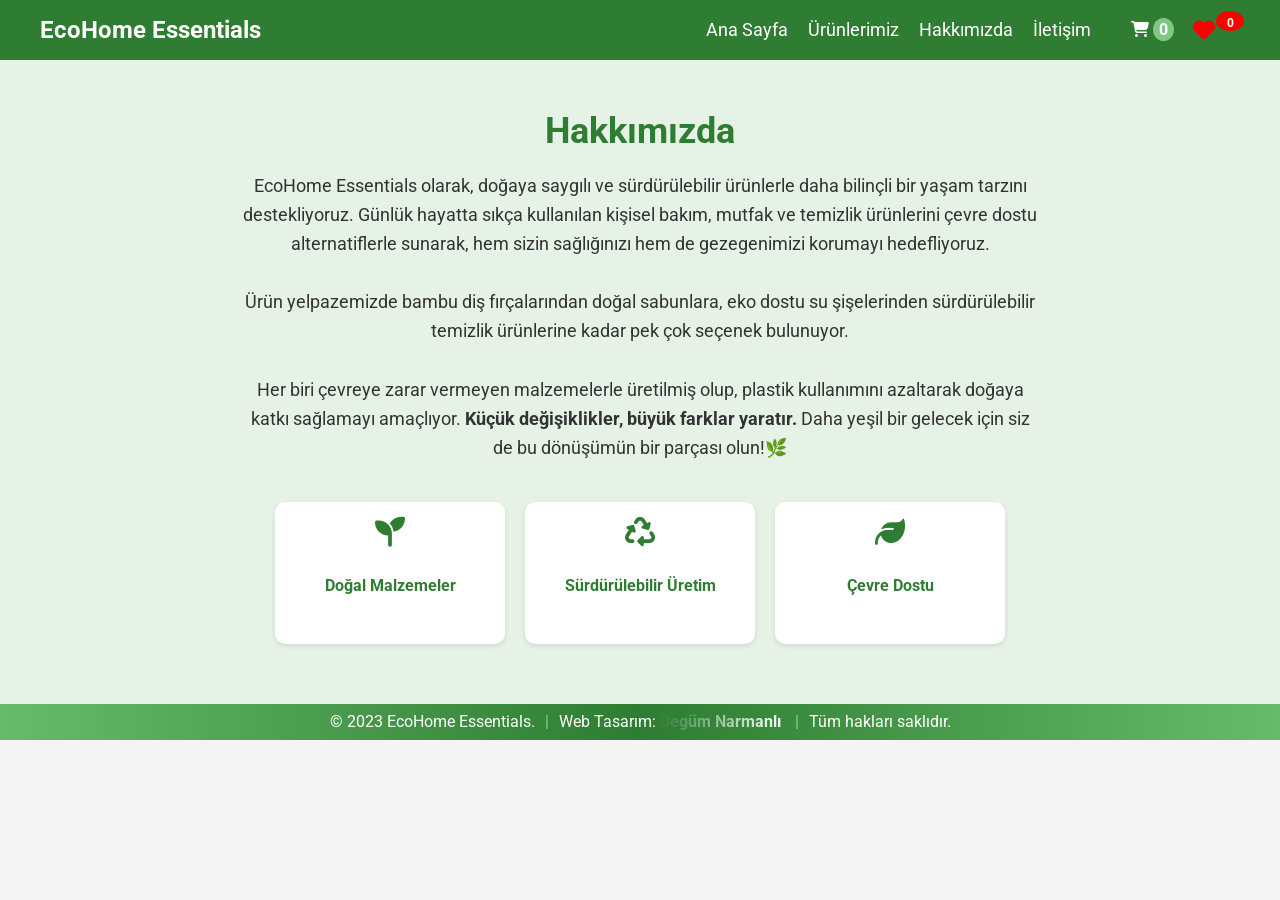
==== hakkimizda.html @ a45e3c7e "initial commit: Eco Home Essentials project launch" ====
<!doctype html>
<html lang="en">
  <head>
    <meta charset="UTF-8" />
    <meta name="viewport" content="width=device-width, initial-scale=1.0" />
    <title>Hakkımızda</title>
    <link rel="stylesheet" href="styles.css" />
    <link
      href="https://fonts.googleapis.com/css2?family=Roboto:wght@400;700&display=swap"
      rel="stylesheet"
    />
    <link
      rel="stylesheet"
      href="https://cdnjs.cloudflare.com/ajax/libs/font-awesome/6.5.1/css/all.min.css"
    />
  </head>
  <body>
    <header class="header">
      <div class="container">
        <h1 class="logo">EcoHome Essentials</h1>
        <nav class="nav">
          <ul>
            <li><a href="index.html">Ana Sayfa</a></li>
            <li><a href="urunler.html">Ürünlerimiz</a></li>
            <li><a href="hakkimizda.html">Hakkımızda</a></li>
            <li><a href="iletisim.html">İletişim</a></li>
            <li class="cart-container">
              <a href="#cart" id="cart-btn" class="cart-btn">
                <i class="fas fa-shopping-cart"></i>
                <span id="cart-count">0</span>
              </a>

              <div class="menu-favorite-btn" id="favorite-btn">
                <i class="fas fa-heart" id="heart-icon"></i>
                <span id="favorite-count">0</span>
              </div>
              <div id="favorite-container" class="favorite-container">
                <h2>Favori Ürünler</h2>
                <p>Henüz favori ürün yok.</p>
              </div>
            </li>
          </ul>
          <div class="hamburger" id="hamburger">&#9776;</div>
        </nav>
      </div>
    </header>
    <div class="cart-items-container">
      <div class="cart-item"></div>
    </div>

    <section class="about" id="about">
      <div class="about-container">
        <h2>Hakkımızda</h2>
        <p>
          EcoHome Essentials olarak, doğaya saygılı ve sürdürülebilir ürünlerle
          daha bilinçli bir yaşam tarzını destekliyoruz. Günlük hayatta sıkça
          kullanılan kişisel bakım, mutfak ve temizlik ürünlerini çevre dostu
          alternatiflerle sunarak, hem sizin sağlığınızı hem de gezegenimizi
          korumayı hedefliyoruz.
        </p>
        <p>
          Ürün yelpazemizde bambu diş fırçalarından doğal sabunlara, eko dostu
          su şişelerinden sürdürülebilir temizlik ürünlerine kadar pek çok
          seçenek bulunuyor.
        </p>
        <p>
          Her biri çevreye zarar vermeyen malzemelerle üretilmiş olup, plastik
          kullanımını azaltarak doğaya katkı sağlamayı amaçlıyor.
          <strong>Küçük değişiklikler, büyük farklar yaratır.</strong> Daha
          yeşil bir gelecek için siz de bu dönüşümün bir parçası olun!🌿
        </p>

        <div class="about-icons">
          <div>
            <i class="fas fa-seedling"></i>
            <p>Doğal Malzemeler</p>
          </div>
          <div>
            <i class="fas fa-recycle"></i>
            <p>Sürdürülebilir Üretim</p>
          </div>
          <div>
            <i class="fas fa-leaf"></i>
            <p>Çevre Dostu</p>
          </div>
        </div>
      </div>
    </section>
    <footer class="footer">
      <p>
        <span class="footer-item main-title"
          >&copy; 2023 EcoHome Essentials.</span
        >
        <span class="footer-item sub-items">
          Web Tasarım: <span class="shimmer-text">Begüm Narmanlı</span>
        </span>
        <span class="footer-item sub-items">Tüm hakları saklıdır.</span>
      </p>
    </footer>
    <script src="e_ticaret.js"></script>
  </body>
</html>
---- styles.css ----
@import url("https://fonts.googleapis.com/css2?family=Poppins:wght@300;400;600&display=swap");

html,
body {
  font-family: "Roboto", sans-serif;
  margin: 0;
  padding: 0;
  box-sizing: border-box;
  background-color: #f4f4f4;
  color: #333;
  overflow-x: hidden;
}

.container {
  position: relative;
  max-width: 1200px;
  margin: 0 auto;
  padding: 0 20px;
  display: flex;
  align-items: center;
  justify-content: space-between;
}

.text-container {
  max-width: 1200px;
  margin: auto;
  background: #fff;
  padding: 45px;
  border-radius: 10px;
  box-shadow: 0 0 10px rgba(0, 0, 0, 0.1);
  margin-top: 20px;
  margin-bottom: 20px;
}

h1,
h2 {
  text-align: center;
  color: #2e7d32;
  display: block;
}

p,
ul {
  display: block;
  margin-bottom: 15px;
  line-height: 1.5;
}

ul {
  list-style-type: square;
  padding-left: 20px;
}

.header {
  background-color: #2e7d32;
  color: #fff;
  padding: 0;
  position: fixed;
  top: 0;
  width: 100%;
  height: 60px;
  z-index: 1000;
  animation: backgroundAnimation 5s infinite alternate;
  line-height: 71px;
}

@keyframes backgroundAnimation {
  0% {
    background-color: #4da351;
  }
  50% {
    background-color: #32c239;
  }
  100% {
    background-color: #037409;
  }
}

.logo {
  margin: 0;
  padding: 0;
  font-size: 24px;
  font-weight: bolder;
  color: white;
  line-height: 60px;
  display: flex;
  align-items: center;
  height: 60px;
}

.hamburger {
  position: fixed;
  right: 20px;
  top: 0;
  height: 60px;
  display: flex;
  align-items: center;
  font-size: 30px;
  color: white;
  cursor: pointer;
  z-index: 2001;
}

.nav ul {
  list-style: none;
  padding: 0;
  display: none;
  flex-direction: column;
  width: 100%;
  margin-top: 20px;
  background-color: #333;
  position: absolute;
  top: 40px;
  left: 0;
  z-index: 10;
  max-height: none;
  overflow-y: visible;
  transition:
    opacity 1.5s ease-out,
    transform 1.5s ease-out;
}

.nav.open ul {
  display: flex;
  background-color: #2e7d32;
  opacity: 1;
}

.nav.closing ul {
  opacity: 0;
  transition:
    opacity 1.5s ease-out,
    transform 1.5s ease-out;
}

.nav li {
  text-align: center;
  padding: 30px 10px;
}

.nav a {
  color: white;
  text-decoration: none;
  font-size: 1.2rem;
  position: relative;
}

.nav a:hover::after {
  content: "";
  position: absolute;
  left: 0;
  text-decoration: none;
  transition: width 0.4s ease-in-out;
}

.hero {
  background: url("images/EcoHome_Essentials.webp") no-repeat center
    center/cover;
  background-size: cover;
  color: #fff;
  text-align: center;
  padding: 100px 0;
}

.hero-content {
  max-width: 50%;
  margin: 0 auto;
  margin-left: 5px;
  font-size: large;
  display: flex;
  flex-direction: column;
  gap: 18px;
  align-items: flex-start;
}

#home .hero-content h2 {
  display: block;
  max-width: 220px;
  margin: 0;
  text-align: left;
  margin-left: 5px;
  font-size: 36px;
  line-height: 1.2;
  word-break: normal;
  white-space: normal;
}

#home .hero-content p {
  margin-left: 5px;
  margin-right: 0;
  max-width: 220px;
  text-align: left;
  font-size: 24px;
  line-height: 1.3;
  word-break: normal;
  white-space: normal;
}

#home .hero-content .btn {
  margin-left: 5px;
  margin-right: 0;
  width: fit-content;
  display: block;
}

.intro {
  background-color: #e6f4ea;
  padding: 20px;
  border-radius: 10px;
}

.intro-p {
  text-align: center;
  line-height: 1.8;
  font-size: 18px;
}

.neden {
  background-color: #d0ebdc;
  padding: 20px;
  margin-top: 20px;
  border-radius: 10px;
}

.neden-list {
  list-style-type: none;
  text-align: center;
  font-size: 17px;
}

.neden-list li {
  margin-bottom: 12px;
}

.neden-list li strong {
  font-weight: normal;
}

.neden h1 {
  font-size: 26px;
  margin-bottom: 10px;
  font-weight: bold;
}

.katkilar {
  background-color: #b9e2cc;
  padding: 20px;
  margin-top: 20px;
  border-radius: 10px;
}

.katkilar-list {
  list-style-type: none;
  text-align: center;
  font-size: 17px;
}

.katkilar-list li {
  margin-bottom: 12px;
}

.katkilar-list li strong {
  font-weight: normal;
}

.katkilar h1 {
  font-size: 26px;
  margin-bottom: 10px;
}

.son-mesaj {
  background-color: #a3d8bb;
  text-align: center;
  padding: 20px;
  margin-top: 20px;
  font-size: 24px;
  border-radius: 10px;
}

.featured-products {
  padding: 50px 20px;
  background-color: #e6f2e6;
  text-align: center;
}

.featured-products h2 {
  font-size: 2.5rem;
  margin-bottom: 30px;
  color: #2e7d32;
}

.product-cards {
  display: flex;
  justify-content: center;
  gap: 30px;
  flex-wrap: wrap;
}

.product-card {
  background: white;
  border-radius: 10px;
  box-shadow: 0 4px 8px rgba(0, 0, 0, 0.1);
  max-width: 250px;
  padding: 20px;
  transition: transform 0.3s ease;
}

.product-card:hover {
  transform: translateY(-10px);
}

.product-card img {
  max-width: 100%;
  border-radius: 8px;
  margin-bottom: 15px;
}

.product-card h3 {
  color: #388e3c;
  margin-bottom: 10px;
  font-size: 26px;
}

.product-card p {
  font-size: 18px;
  color: #555;
}

#btn-tum-urunler {
  background: linear-gradient(45deg, #ffffff, #66bb6a);
  color: #2e7d32;
  padding: 10px 20px;
  font-size: 20px;
  border: none;
  text-decoration: none;
  border-radius: 8px;
  display: inline-block;
  transition:
    background 0.4s ease-in-out,
    color 0.4s ease-in-out;
}

#btn-tum-urunler:hover {
  background: linear-gradient(45deg, #66bb6a, #ffffff);
  color: #ffffff;
}

.testimonials {
  text-align: center;
  line-height: 1.6;
  max-width: 700px;
  margin: 40px auto;
  padding: 0 20px;
}

.testimonials h2 {
  font-size: 30px;
  margin-bottom: 40px;
  color: #2e7d32;
}

.testimonial {
  max-width: 600px;
  margin: 0 auto 30px auto;
  font-style: italic;
  color: #555;
  border-left: 5px solid #388e3c;
  border-right: 5px solid #388e3c;
  background-color: white;
  box-shadow: 0 4px 8px rgba(0, 0, 0, 0.05);
  border-radius: 8px;
  transition: box-shadow 0.3s ease;
}

.testimonial:hover {
  box-shadow: 0 8px 16px rgba(0, 0, 0, 0.1);
}

.testimonial h4 {
  margin-top: 15px;
  font-weight: 700;
  color: #2e7d32;
  font-size: 18px;
}

.testimonial p {
  font-size: 18px;
  padding-top: 10px;
}

.btn {
  background: linear-gradient(45deg, #ffffff, #66bb6a);
  color: #2e7d32;
  padding: 12px 25px;
  text-decoration: none;
  border: none;
  cursor: pointer;
  display: inline-block;
  margin-top: 20px;
  font-size: 18px;
  font-weight: bold;
  border-radius: 5px;
  transition:
    background 0.3s ease,
    color 0.3s ease;
}

button:hover {
  background: linear-gradient(45deg, #66bb6a, #ffffff);
  color: #ffffff;
}

@keyframes gradientAnimation {
  0% {
    background: linear-gradient(45deg, #ffffff, #66bb6a);
  }
  50% {
    background: linear-gradient(45deg, #66bb6a, #ffffff);
  }
  100% {
    background: linear-gradient(45deg, #ffffff, #66bb6a);
  }
}

.special-btn {
  background: linear-gradient(45deg, #ffffff, #66bb6a);
  animation: gradientAnimation 5s ease-in-out infinite;
  color: #2e7d32;
}

.special-btn:hover {
  background: linear-gradient(45deg, #66bb6a, #ffffff);
}
#cart-count {
  font-weight: bold;
  background: #81c784;
  color: white;
  padding: 2px 6px;
  border-radius: 50%;
  font-size: 14px;
}

.cart-items-container {
  position: fixed;
  top: 60px;
  right: 0;
  width: 370px;
  max-width: 95vw;
  background-color: #fff;
  border: 2px solid #2e7d32;
  padding: 28px 20px 24px 20px;
  box-shadow: -8px 0 32px rgba(46, 125, 50, 0.18);
  height: 50vh;
  max-height: 60vh;
  overflow-y: auto;
  z-index: 2000;
  transform: translateX(100%);
  transition:
    transform 1.5s cubic-bezier(0.25, 0.46, 0.45, 0.94),
    opacity 1s ease-in-out,
    visibility 1s ease-in-out;
  opacity: 0;
  visibility: hidden;
  pointer-events: none;
  will-change: transform, opacity, visibility;
}

.cart-items-container.active {
  transform: translateX(0);
  opacity: 1;
  visibility: visible;
  pointer-events: auto;
  transition:
    transform 1.5s cubic-bezier(0.25, 0.46, 0.45, 0.94),
    opacity 1s ease-in-out,
    visibility 1s ease-in-out;
}

.cart-items-container.closing {
  transform: translateX(100%);
  opacity: 0;
  visibility: hidden;
  pointer-events: none;
  transition:
    transform 1.5s cubic-bezier(0.25, 0.46, 0.45, 0.94),
    opacity 1s ease-in-out,
    visibility 1s ease-in-out;
}

.cart-items-container .close-cart-btn {
  position: absolute;
  left: -36px;
  top: 24px;
  width: 32px;
  height: 32px;
  background: #2e7d32;
  color: #fff;
  border: none;
  border-radius: 50%;
  display: flex;
  align-items: center;
  justify-content: center;
  font-size: 22px;
  cursor: pointer;
  box-shadow: 0 2px 8px rgba(46, 125, 50, 0.15);
  z-index: 2100;
  transition: background 0.2s;
}

.cart-items-container .close-cart-btn:hover {
  background: #388e3c;
}

.total-price {
  font-size: 20px;
  font-weight: bold;
  color: #2e7d32;
  margin-top: 40px;
  text-align: center;
}

#cart-btn,
#favorite-btn {
  text-decoration: none;
}

#cart-btn:hover::after,
#favorite-btn:hover::after {
  content: none;
}

.cart-item img {
  width: 50px;
  height: 50px;
  object-fit: cover;
  border-radius: 8px;
  margin-right: 10px;
}

.cart-item p {
  flex-grow: 1;
  font-size: 16px;
  font-weight: bold;
  position: relative;
  display: block;
  color: #333;
  margin-top: 10px;
}

.cart-item {
  display: flex;
  justify-content: space-between;
  align-items: center;
  margin-bottom: 10px;
  padding: 20px 12px;
  background-color: #f9f9f9;
  border-radius: 8px;
  border: 1px solid #ddd;
}

.cart-item-price {
  display: flex;
  flex-direction: column;
  align-items: flex-start;
  margin-bottom: 1px;
}

.cart-item-name {
  font-weight: bold;
  font-size: 16px;
  color: #222;
}

.cart-item-amount {
  font-size: 15px;
  color: #222;
  margin-bottom: 4px;
  display: inline-block;
}

.increase-btn {
  background-color: #76e67a;
  color: black;
  padding: 5px 10px;
  border-radius: 5px;
  border: none;
  position: relative;
  top: -35px;
  left: 70px;
}

.decrease-btn {
  background-color: #76e67a;
  color: black;
  padding: 5px 10px;
  border-radius: 5px;
  border: none;
  position: relative;
  top: 35px;
  left: 45px;
}

.remove-btn {
  background-color: #76e67a;
  color: black;
  padding: 8px 16px;
  border-radius: 5px;
  border: none;
  cursor: pointer;
}

.remove-btn:hover {
  background-color: #ff6347;
}

.heart-icon {
  color: gray;
}

.heart-icon.active {
  color: red;
}

.favorite-container {
  width: 375px;
  right: 0;
  left: auto;
  top: 60px;
  padding: 12px 4vw 16px 4vw;
  height: 51.5vh;
  max-height: 60vh;
  position: fixed;
  background-color: #fff;
  border: 2px solid #2e7d32;
  box-shadow: -8px 0 32px rgba(46, 125, 50, 0.18);
  overflow-y: auto;
  z-index: 2000;
  transform: translateX(100%);
  transition:
    transform 1.5s cubic-bezier(0.25, 0.46, 0.45, 0.94),
    opacity 1s ease-in-out,
    visibility 1s ease-in-out;
  opacity: 0;
  visibility: hidden;
  pointer-events: none;
  will-change: transform, opacity, visibility;
}

.favorite-container.active {
  transform: translateX(0);
  opacity: 1;
  visibility: visible;
  pointer-events: auto;
  transition:
    transform 1.5s cubic-bezier(0.25, 0.46, 0.45, 0.94),
    opacity 1s ease-in-out,
    visibility 1s ease-in-out;
}

.favorite-container.closing {
  transform: translateX(100%);
  opacity: 0;
  visibility: hidden;
  pointer-events: none;
  transition:
    transform 1.5s cubic-bezier(0.25, 0.46, 0.45, 0.94),
    opacity 1s ease-in-out,
    visibility 1s ease-in-out;
}

.favorite-container h2 {
  font-size: 18px;
  margin-bottom: 10px;
}

.favorite-item {
  display: flex;
  align-items: center;
  justify-content: space-between;
  background: #f7f7f7;
  padding: 8px;
  border-radius: 8px;
  margin-bottom: 8px;
  height: 90px;
}

.favorite-btn i.favorited {
  font-size: 24px;
  color: red;
  cursor: pointer;
}

.favorite-btn span {
  margin-left: 5px;
  font-size: 14px;
}

.favorite-item img {
  width: 50px;
  height: 50px;
  border-radius: 5px;
  margin-right: 10px;
}

.favorite-item span {
  flex-grow: 1;
  font-size: 14px;
  color: #333;
}

.favorite-container .close-fav-btn {
  position: absolute;
  left: -28px;
  top: 12px;
  width: 28px;
  height: 28px;
  font-size: 18px;
  background: #2e7d32;
  color: #fff;
  border: none;
  border-radius: 50%;
  display: flex;
  align-items: center;
  justify-content: center;
  cursor: pointer;
  box-shadow: 0 2px 8px rgba(46, 125, 50, 0.15);
  z-index: 2100;
  transition: background 0.2s;
}

.favorite-container .close-fav-btn:hover {
  background: #388e3c;
}

.remove-favorite {
  background: #ff3d00;
  color: white;
  border: none;
  padding: 5px 10px;
  border-radius: 5px;
  cursor: pointer;
}

.remove-favorite:hover {
  background: #d32f2f;
}

.favorite-btn {
  border: none;
  display: inline-flex;
  align-items: center;
  padding: 5px;
  cursor: pointer;
  border-radius: 5px;
  transition: all 0.3s ease;
  margin-top: -8px;
  font-size: 20px;
  color: white;
}

.favorite-btn:hover {
  background-color: #81c784;
  transform: scale(1.1);
}

.products {
  padding: 50px 0;
  text-align: center;
}

.products h2 {
  font-size: 36px;
  font-weight: bold;
  text-align: center;
  margin-bottom: 30px;
  color: #2e7d32;
  margin-top: 50px;
}

.product-grid {
  display: flex;
  gap: 20px;
  justify-content: center;
  flex-wrap: wrap;
}

.product-item {
  background-color: #f9f9f9;
  padding: 20px;
  border-radius: 8px;
  box-shadow: 0 2px 5px rgba(0, 0, 0, 0.1);
  width: 250px;
  text-align: center;
  position: relative;
  display: flex;
  flex-direction: column;
  justify-content: flex-start;
  height: 400px;
  overflow: hidden;
  transition: transform 0.3s ease;
}

.product-item img {
  width: 100%;
  height: 170px;
  object-fit: cover;
  border-radius: 8px;
  margin-bottom: 20px;
}

.product-item h3,
.product-item p,
.product-item button {
  margin: 0;
  padding: 10px 0;
  z-index: 1;
  background-color: #f9f9f9;
}

.product-item h3 {
  font-size: 22px;
}

.product-item p {
  font-size: 18px;
  font-weight: bold;
}

.button-container {
  display: flex;
  justify-content: space-between;
  gap: 10px;
  width: 100%;
  margin-top: auto;
}

.product-item .favorite-btn {
  flex: 1;
  padding: 15px 20px;
  border-radius: 5px;
  text-align: center;
  cursor: pointer;
  font-size: 14px;
  background-color: #2e7d32;
  color: white;
  border: none;
  transition:
    background-color 0.3s ease,
    transform 0.2s ease;
}

.product-item .favorite-btn:hover {
  background-color: #1b5e20;
  transform: scale(1.05);
}

.product-item .btn {
  flex: 1;
  margin-bottom: 10px;
  padding: 15px 20px;
  border-radius: 5px;
  text-align: center;
  cursor: pointer;
  font-size: 16px;
  background-color: #2e7d32;
  color: white;
  border: none;
  transition:
    background-color 0.3s ease,
    transform 0.2s ease;
}

.product-item .btn:hover {
  background-color: #1b5e20;
  transform: scale(1.05);
}

.product-item:hover {
  transform: translateY(-5px);
}

.favorite-button {
  display: flex;
  align-items: center;
  padding: 10px 15px;
  font-size: 16px;
  color: transparent;
  border: none;
  border-radius: 5px;
  cursor: pointer;
}

.favorite-button i {
  color: red;
  font-size: 20px;
  margin-right: 5px;
}

.favorite-button:hover i {
  transform: scale(1.2);
  background-color: #4caf50;
}

.cart-container a i {
  color: white;
  margin-left: 20px;
  font-size: 20px;
}

.favorite-btn i {
  margin-right: 8px;
  color: white;
  transition: color 0.3s ease;
  font-size: 22px;
  cursor: pointer;
  color: green;
  margin-left: 100px;
}

.btn i {
  margin-right: 8px;
}

#heart-icon:hover {
  color: #f50057;
}

.menu-favorite-btn {
  position: relative;
  display: inline-flex;
  align-items: center;
  justify-content: center;
  padding: 10px 15px;
  border: 2px;
  cursor: pointer;
  transition:
    background-color 0.3s ease,
    box-shadow 0.3s ease;
  border-radius: 5px;
}

#heart-icon {
  font-size: 26px;
  color: red;
  transition: color 0.3s ease;
  cursor: pointer;
  margin-inline: auto;
}

#favorite-count {
  position: absolute;
  top: 20px;
  right: -14px;
  background-color: red;
  color: white;
  font-size: 14px;
  font-weight: bold;
  padding: 3px 7px;
  border-radius: 50%;
  min-width: 18px;
  height: 18px;
  text-align: center;
  line-height: 18px;
}

.menu-favorite-btn:focus {
  outline: none;
  box-shadow: 0 0 0 2px rgba(0, 132, 143, 0.5);
}

.about {
  background-color: #e6f2e6;
  padding: 60px 20px;
  text-align: center;
}

.about-container {
  max-width: 800px;
  margin: 0 auto;
}

.about h2 {
  font-size: 36px;
  font-weight: bold;
  text-align: center;
  margin-bottom: 20px;
  color: #2e7d32;
  margin-top: 50px;
}

.about p {
  font-size: 18px;
  color: #333;
  line-height: 1.6;
  margin-bottom: 30px;
}

.about-icons {
  display: flex;
  justify-content: center;
  gap: 20px;
  margin-top: 40px;
}

.about-icons div {
  background-color: #fff;
  padding: 15px;
  border-radius: 10px;
  box-shadow: 0 2px 5px rgba(0, 0, 0, 0.1);
  width: 200px;
}

.about-icons div i {
  font-size: 30px;
  color: #2e7d32;
  margin-bottom: 10px;
}

.about-icons p {
  font-size: 16px;
  font-weight: bold;
  color: #2e7d32;
}

.contact-form {
  max-width: 600px;
  margin: 0 auto;
  display: flex;
  flex-direction: column;
  gap: 10px;
  padding: 20px;
  background-color: #fff;
  border-radius: 10px;
  box-shadow: 0 4px 8px rgba(0, 0, 0, 0.1);
}

.contact-form input,
.contact-form textarea,
.contact-form button {
  padding: 10px;
  border: 1px solid #ccc;
  border-radius: 5px;
  font-size: 16px;
}

.contact-form input:focus,
.contact-form textarea:focus {
  border-color: #66bb6a;
  outline: none;
}

.contact h2 {
  font-size: 36px;
  font-weight: bold;
  text-align: center;
  margin-bottom: 20px;
  color: #2e7d32;
  margin-top: 100px;
}

.contact-info {
  margin-top: 30px;
  text-align: center;
}

.contact-info h3 {
  font-size: 1.5rem;
  color: #2e7d32;
  margin-bottom: 10px;
}

.contact-info p {
  font-size: 1.1rem;
  color: #333;
}

.contact-info a {
  color: #2e7d32;
  text-decoration: none;
}

.contact-info a:hover {
  text-decoration: underline;
}

.footer {
  background: linear-gradient(to right, #66bb6a, #2e7d32, #66bb6a);
  color: #fff;
  text-align: center;
  padding: 5px 0;
  font-size: 14px;
  font-weight: normal;
}

.footer p {
  margin: 5px 0;
}

.footer a {
  color: #fff;
  text-decoration: none;
}

.footer a:hover {
  text-decoration: underline;
}

.footer-item {
  display: block;
  line-height: 1.6;
}

::-webkit-scrollbar {
  width: 20px;
  background: #e6f2e6;
  border-radius: 8px;
}

::-webkit-scrollbar-thumb {
  background: linear-gradient(135deg, #66bb6a, #2e7d32);
  border-radius: 8px;
  border: 3px solid #e6f2e6;
}

::-webkit-scrollbar-thumb:hover {
  background: linear-gradient(135deg, #388e3c, #81c784);
}

#scrollToTopBtn {
  position: fixed;
  bottom: 20px;
  right: 20px;
  z-index: 9999;
  background: transparent;
  border: none;
  outline: none;
  cursor: pointer;
  padding: 0;
  border-radius: 50%;
  box-shadow: 0 2px 8px rgba(0, 0, 0, 0.15);
  display: none;
  transition: opacity 0.3s;
  width: 48px;
  height: 48px;
  overflow: visible;
}

.scroll-feather {
  font-size: 1.7rem;
  color: #2e7d32;
  position: absolute;
  left: 50%;
  top: 50%;
  transform: translate(-50%, -50%);
  z-index: 2;
  pointer-events: none;
  transition:
    color 0.2s,
    filter 0.2s;
}

.scroll-progress-bg {
  position: absolute;
  left: 0;
  top: 0;
  right: 0;
  bottom: 0;
  border-radius: 50%;
  background: #fff;
  z-index: 1;
  transition: background 0.2s;
}

.scroll-progress-border {
  position: absolute;
  left: 0;
  top: 0;
  right: 0;
  bottom: 0;
  border-radius: 50%;
  pointer-events: none;
  z-index: 3;
}

.scroll-progress-border svg {
  width: 100%;
  height: 100%;
  display: block;
  transform: rotate(-90deg);
}

.scroll-progress-border circle {
  fill: none;
  stroke: #66bb6a;
  stroke-width: 4;
  stroke-linecap: round;
  transition: stroke-dashoffset 0.2s;
}

.scroll-progress-border .bg {
  stroke: #e0e0e0;
}

.scroll-rotate-ring {
  position: absolute;
  left: 6px;
  top: 6px;
  right: 6px;
  bottom: 6px;
  border-radius: 50%;
  border: 2px dashed #b2dfdb;
  z-index: 0;
  pointer-events: none;
}

html {
  scrollbar-width: thin;
  scrollbar-color: #2e7d32 #e6f2e6;
}

.bambu-detay-container {
  display: flex;
  flex-direction: column;
  align-items: center;
  justify-content: center;
  text-align: center;
  max-width: 500px;
  padding: 40px 30px;
  border-radius: 16px;
}

.bambu-detay-img {
  width: 360px;
  height: 360px;
  object-fit: contain;
  margin-bottom: 24px;
  border-radius: 12px;
  box-shadow: 0 2px 8px rgba(46, 125, 50, 0.1);
}

.bambu-detay-stars {
  display: flex;
  flex-direction: column;
  justify-content: center;
  align-items: center;
  font-size: 20px;
  color: #ffb300;
  margin-top: 35px;
}

.customer-reviews {
  font-size: 18px;
  color: #666;
  margin-top: 20px;
}

.bambu-detay-aciklama {
  font-size: 20px;
  color: #2e7d32;
  font-weight: 500;
  text-align: center;
}

.bambu-detay-aciklama ul {
  list-style: none;
  padding-left: 0;
  margin-left: 0;
  white-space: nowrap;
  overflow-x: auto;
  padding-bottom: 4px;
}

.bambu-detay-aciklama li {
  margin-bottom: 20px;
  white-space: normal;
  text-align: center;
}

h3 {
  font-size: 28px;
}

.urun-detay-body {
  display: flex;
  justify-content: center;
  align-items: center;
  min-height: 100vh;
  background: #eaf4ec;
}

.card {
  position: relative;
  width: 175px;
  height: 350px;
  background: #fff;
  transform-style: preserve-3d;
  transform: perspective(2000px);
  transition: 1s;
  border-radius: 20px;
  box-shadow: 0 20px 20px rgba(0, 0, 0, 0.1);
}

.card:hover {
  transform: perspective(2000px) translateX(50%);
}

.card .cover {
  position: relative;
  width: 100%;
  height: 100%;
  background: #fff;
  z-index: 2;
  display: flex;
  justify-content: center;
  align-items: center;
  transform-style: preserve-3d;
  overflow: hidden;
  transition: 1s ease-in-out;
  transform-origin: left;
  border-radius: 20px;
}

.card:hover .cover {
  transform: rotateY(-180deg);
}

.card .cover img {
  height: 50%;
  max-width: 85%;
  border-radius: 10px;
  z-index: 1;
}

.card .cover::before {
  content: "";
  position: absolute;
  width: 10px;
  height: 150%;
  background: #fff;
  transform: rotate(36.5deg);
  box-shadow: 0 0 0 20px #4e944f;
  transition: 0.5s;
  transition-delay: 1s;
  opacity: 0;
}

.card:hover .cover::before {
  width: 0;
  box-shadow: 0 0 0 250px #4e944f;
  transform: rotate(143.5deg);
  opacity: 1;
}

.card .details {
  position: absolute;
  top: 0;
  left: 0;
  width: 100%;
  height: 100%;
  box-sizing: border-box;
  display: flex;
  flex-direction: column;
  justify-content: center;
  align-items: center;
  padding: 20px;
  border-radius: 20px;
  overflow: hidden;
  text-align: center;
  z-index: 1;
}

.card .details > div {
  display: flex;
  flex-direction: column;
  align-items: center;
}

.card .details h3 {
  font-weight: 500;
  margin: 10px 0;
  font-size: 1.2rem;
  color: #333;
  width: 100%;
  text-align: center;
}

.card .details h2 {
  font-size: 1.5em;
  color: #6a994e;
  font-weight: 600;
}

.card .details a {
  display: inline-block;
  padding: 12px 28px;
  background: #4e944f;
  color: #fff;
  text-decoration: none;
  border-radius: 30px;
  margin-top: 10px;
  font-weight: 500;
  transition: background 0.3s ease;
}

.card .details img {
  width: 150px;
  border-radius: 10px;
  display: block;
  margin-left: auto;
  margin-right: auto;
}

.card .details a:hover {
  background: #3b7d3d;
}

.card .hover-content {
  display: none;
}

.card:hover .hover-content {
  display: flex;
}

.bambu-detay-container .favorite-btn {
  flex: 1;
  padding: 12px 25px;
  border-radius: 5px;
  text-align: center;
  cursor: pointer;
  font-size: 18px;
  background: linear-gradient(45deg, #ffffff, #66bb6a);
  color: #2e7d32;
  border: none;
  font-weight: bold;
  margin-top: 20px;
  margin-left: 0;
  margin-right: 0;
  display: inline-block;
  transition:
    background 0.3s ease,
    color 0.3s ease;
}

.bambu-detay-container .favorite-btn:hover {
  background: linear-gradient(45deg, #66bb6a, #ffffff);
  color: #ffffff;
}

.bambu-detay-container .btn,
.bambu-detay-container .favorite-btn {
  min-width: 0;
  max-width: 100%;
  display: flex;
  align-items: center;
  justify-content: flex-start;
  gap: 10px;
  font-size: 18px;
  font-weight: bold;
  text-align: left;
}

.bambu-detay-container .btn i,
.bambu-detay-container .favorite-btn i {
  margin: 0 10px 0 0;
  font-size: 20px;
  color: inherit;
}

.bambu-detay-container .btn {
  color: #2e7d32;
  background: linear-gradient(45deg, #ffffff, #66bb6a);
}

.bambu-detay-container .favorite-btn {
  color: #2e7d32;
  background: linear-gradient(45deg, #ffffff, #66bb6a);
}

.bambu-detay-container .btn:hover,
.bambu-detay-container .favorite-btn:hover {
  background: linear-gradient(45deg, #66bb6a, #ffffff);
  color: #ffffff;
}

.back-btn {
  display: inline-block;
  margin: 20px 0 30px;
  padding: 10px 20px;
  background-color: #2e7d32;
  color: white;
  text-decoration: none;
  border-radius: 5px;
  transition: background-color 0.3s ease;
}

.back-btn:hover {
  background-color: #66bb6a;
}

.yorum-stars {
  color: #ffb300;
  font-size: 1.2em;
  margin-left: 6px;
  vertical-align: middle;
}

.product-link {
  display: block;
  text-decoration: none;
  color: inherit;
}

.image-wrapper {
  position: relative;
  overflow: hidden;
  border-radius: 8px;
}

.image-wrapper img {
  width: 100%;
  display: block;
  border-radius: 8px;
}

.search-icon {
  position: absolute;
  bottom: 24px;
  right: 8px;
  color: rgba(255, 255, 255, 0.9);
  border-radius: 50%;
  padding: 8px;
  background-color: #70cc75;
  box-shadow: 0 2px 8px rgba(0, 0, 0, 0.2);
}

.image-wrapper:hover .search-icon {
  opacity: 1;
  transform: scale(1);
}

.urun-detay-pointer {
  position: absolute;
  bottom: 16px;
  right: 8px;
  color: rgba(255, 255, 255, 0.9);
  border-radius: 50%;
  padding: 8px;
  background-color: #70cc75;
  box-shadow: 0 2px 8px rgba(0, 0, 0, 0.2);
  font-size: 24px;
  transition: transform 0.3s ease;
  cursor: pointer;
}

.urun-detay-pointer:hover {
  transform: scale(1.2);
}

.cover:hover .urun-detay-pointer {
  opacity: 0;
  pointer-events: none;
}

.cover img:nth-child(2) {
  display: none;
}

.card:hover .cover img:nth-child(1) {
  display: none;
}

.card:hover .cover img:nth-child(2) {
  display: block;
}

@media (min-width: 768px) and (max-width: 1024px) {
  .hamburger {
    display: none;
  }

  .nav ul {
    display: flex;
    flex-direction: row;
    position: static;
    background-color: transparent;
    margin-top: 0;
    width: 100%;
    padding: 0;
    height: 60px;
    align-items: center;
  }

  .nav.open ul {
    display: flex;
    background-color: transparent;
  }

  .nav {
    height: 60px;
    align-items: center;
  }

  .nav li {
    height: auto;
    line-height: 60px;
  }

  .container {
    display: flex;
    flex-direction: row;
    align-items: center;
    justify-content: space-between;
    height: 60px;
    gap: 0;
  }

  .logo {
    display: flex;
    align-items: center;
    height: 60px;
    margin: 0;
    padding: 0;
    flex-shrink: 0;
    white-space: normal;
    word-break: break-word;
    max-width: 125px;
    line-height: 1.1;
  }

  .hero-content {
    margin-left: 15px;
  }

  #home .hero-content h2 {
    max-width: 65%;
    font-size: 44px;
  }

  #home .hero-content p {
    max-width: 59%;
    font-size: 25px;
  }

  #home .hero-content .btn {
    margin-left: 5px;
    margin-right: 0;
    width: fit-content;
    text-align: left;
    display: block;
    font-size: 22px;
  }
  .intro h1 {
    font-size: 32px;
  }
  .intro p {
    font-size: 22px;
  }
  .neden h1 {
    font-size: 32px;
  }
  .neden-list {
    font-size: 22px;
  }
  .katkilar h1 {
    font-size: 32px;
  }
  .katkilar-list {
    font-size: 22px;
  }
  .son-mesaj {
    font-size: 24px;
  }
  #btn-tum-urunler {
    font-size: 24px;
  }
  .testimonials h2 {
    font-size: 34px;
  }
  .testimonial p {
    font-size: 21px;
  }
  .testimonial h4 {
    font-size: 21px;
  }
  .footer {
    font-size: 20px;
  }
  .footer p {
    display: flex;
    flex-wrap: wrap;
    justify-content: center;
    align-items: flex-start;
    gap: 0;
    margin: 0;
  }
  .footer-item {
    box-sizing: border-box;
    text-align: center;
    margin-bottom: 0;
  }
  .footer-item:last-child {
    width: 100%;
    margin-top: 0;
  }
  #scrollToTopBtn {
    width: 64px;
    height: 64px;
    right: 20px;
    bottom: 5px;
  }
  .scroll-feather {
    font-size: 2.4rem;
  }
  .card {
    width: 250px;
    height: 400px;
  }
  .card .details img {
    width: 200px;
    margin-bottom: 10px;
  }
  .card .cover img {
    height: 60%;
  }
  .bambu-detay-container .btn,
  .bambu-detay-container .favorite-btn {
    font-size: 22px;
  }
  .bambu-detay-stars {
    font-size: 22px;
  }
  .customer-reviews {
    font-size: 22px;
  }
  .bambu-detay-aciklama ul {
    font-size: 21px;
  }
  .about-icons div i {
    margin-top: 20px;
  }
}

@media (min-width: 1025px) {
  .hamburger {
    display: none;
  }
  .nav a {
    font-size: 18px;
    display: inline-block;
    position: relative;
    transition:
      transform 0.3s ease,
      box-shadow 0.3s ease;
    text-decoration: none;
  }

  .nav a:hover {
    transform: translateY(-5px);
  }
  #favorite-btn {
    display: inline-block;
    transition:
      transform 0.3s ease,
      box-shadow 0.3s ease;
  }

  #favorite-btn:hover {
    transform: translateY(-5px);
  }

  .cart-container a i {
    font-size: 16px;
  }
  #cart-count {
    font-size: 16px;
  }
  #heart-icon {
    font-size: 22px;
  }
  #favorite-count {
    font-size: 12px;
    right: -14px;
    top: 18px;
    min-width: 14px;
    height: 14px;
  }
  .menu-favorite-btn {
    top: 3px;
  }
  .nav ul {
    display: flex;
    flex-direction: row;
    position: static;
    background-color: transparent;
    margin-top: 0;
    width: 100%;
    padding: 0;
    height: 60px;
    align-items: center;
  }

  .nav.open ul {
    display: flex;
    background-color: transparent;
  }
  .nav {
    height: 60px;
    align-items: center;
  }

  .nav li {
    height: auto;
    line-height: 60px;
  }

  .logo {
    font-size: 24px;
  }
  .hero-content {
    max-width: 64%;
    padding-left: 7%;
    margin-left: 0;
  }

  #home .hero-content h2 {
    max-width: 66%;
    font-size: 26px;
    margin-left: 50px;
  }

  #home .hero-content p {
    max-width: 56%;
    font-size: 16px;
    margin-left: 50px;
  }

  #home .hero-content .btn {
    margin-left: 50px;
    margin-right: 0;
    width: fit-content;
    text-align: left;
    display: block;
    font-size: 16px;
  }
  .intro h1 {
    font-size: 26px;
  }
  .intro p {
    font-size: 16px;
  }
  .neden h1 {
    font-size: 26px;
  }
  .neden-list {
    font-size: 16px;
  }
  .katkilar h1 {
    font-size: 26px;
  }
  .katkilar-list {
    font-size: 16px;
  }
  .son-mesaj {
    font-size: 24px;
  }
  .featured-products h2 {
    font-size: 26px;
  }
  .product-card h3 {
    font-size: 20px;
  }
  .product-card p {
    font-size: 16px;
  }
  #btn-tum-urunler {
    font-size: 18px;
  }
  .testimonials h2 {
    font-size: 24px;
  }
  .testimonial p {
    font-size: 16px;
  }
  .testimonial h4 {
    font-size: 14px;
  }
  .footer {
    font-size: 16px;
  }
  .footer p {
    display: flex;
    flex-wrap: wrap;
    justify-content: center;
    align-items: flex-start;
    gap: 0;
    margin: 0;
  }
  .footer-item {
    box-sizing: border-box;
    text-align: center;
    margin-bottom: 0;
  }
  .footer-item:last-child {
    width: 100%;
    margin-top: 0;
  }
  #scrollToTopBtn {
    width: 48px;
    height: 48px;
    right: 30px;
    bottom: 6px;
  }
  .products h2 {
    font-size: 32px;
  }
  .product-item img {
    height: 200px;
  }
  .product-item {
    height: 400px;
  }
  .product-item h3 {
    font-size: 16px;
  }
  .product-item p {
    font-size: 14px;
  }
  .product-item .btn {
    font-size: 14px;
  }
  .favorite-btn i {
    font-size: 18px;
  }
  .cart-item img {
    width: 100px;
    height: 100px;
  }
  .cart-items-container {
    width: 500px;
    height: 60vh;
  }
  .cart-item-name {
    font-size: 16px;
  }
  .cart-item-amount {
    font-size: 16px;
  }
  .cart-item p {
    font-size: 16px;
  }
  .decrease-btn {
    font-size: 10px;
    top: 30px;
    left: 45px;
  }
  .increase-btn {
    font-size: 10px;
    top: -30px;
    left: 70px;
  }
  .remove-btn {
    font-size: 12px;
  }
  .total-price {
    font-size: 16px;
  }
  .favorite-container {
    width: 500px;
    height: 60vh;
  }
  .card {
    width: 250px;
    height: 450px;
  }
  .card .cover img {
    height: 50%;
    width: auto;
  }
  .card .details img {
    width: 200px;
  }
  .bambu-detay-aciklama {
    font-size: 16px;
  }

  .urun-aciklama-baslik {
    cursor: pointer;
    user-select: none;
  }
  .aciklama-acik {
    display: block;
  }
  .aciklama-icerik {
    max-height: 0;
    overflow: hidden;
    transition: max-height 0.5s ease;
  }

  .aciklama-icerik.aciklama-acik {
    max-height: 500px;
  }
  div.card > .cover > .urun-detay-pointer {
    display: none;
  }
}

.shimmer-text {
  display: inline-block;
  color: rgba(255, 255, 255, 0.7);
  background: linear-gradient(
    to right,
    rgba(255, 255, 255, 0) 0%,
    rgba(255, 255, 255, 1) 50%,
    rgba(255, 255, 255, 0) 100%
  );
  background-size: 200% auto;
  background-clip: text;
  -webkit-background-clip: text;
  -webkit-text-fill-color: transparent;
  animation: shimmer 12s linear infinite;
  font-weight: bold;
}

@keyframes shimmer {
  0% {
    background-position: 200% 0;
  }
  100% {
    background-position: -200% 0;
  }
}

@media (min-width: 1024px) {
  .footer-item:not(:last-child)::after {
    content: "|";
    margin: 0 10px;
    color: rgba(255, 255, 255, 0.5);
  }
  .footer-item {
    width: auto !important;
  }
}
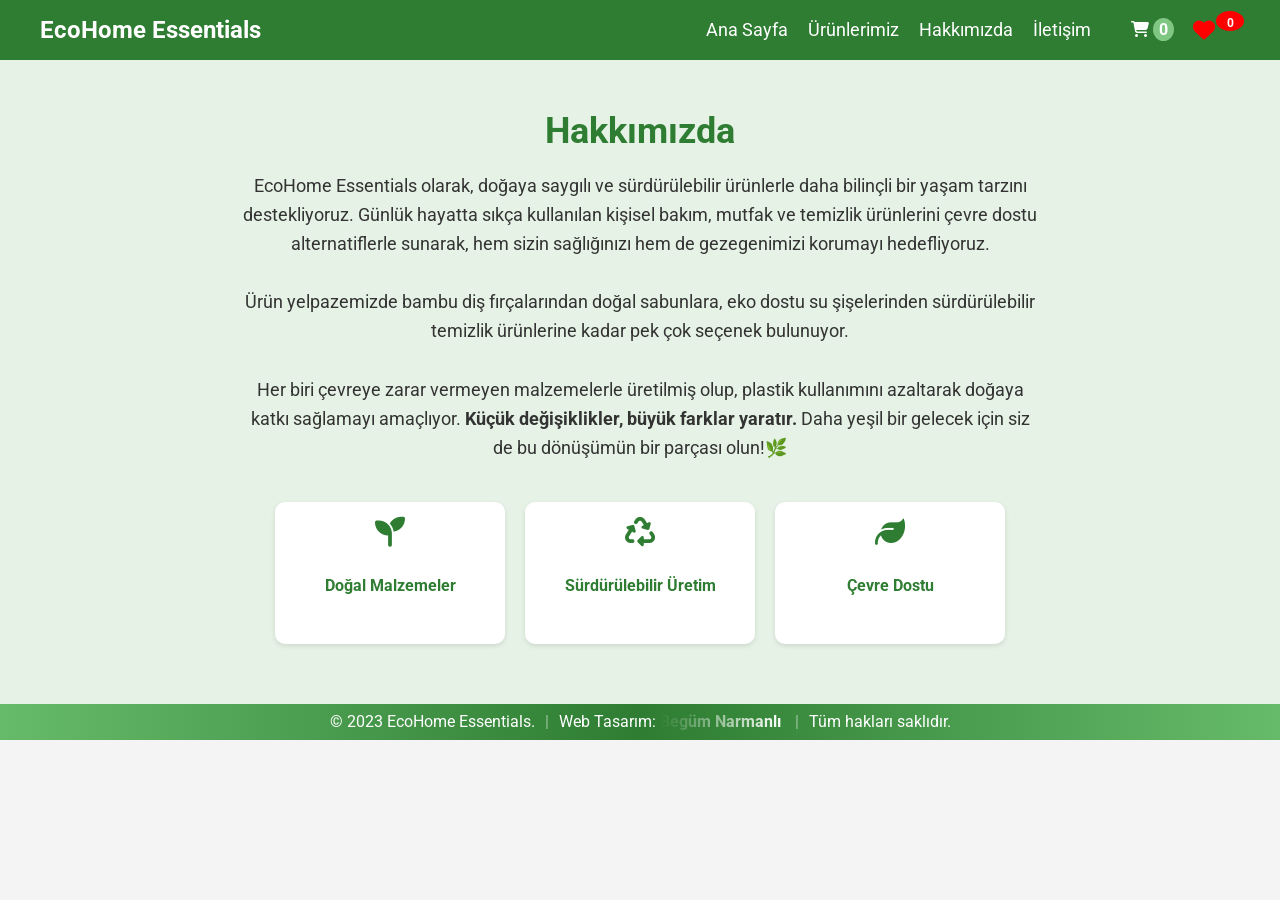
==== commit eef41a5f: "performans iyilestirmeleri" ====
--- a/hakkimizda.html
+++ b/hakkimizda.html
@@ -1,5 +1,5 @@
 <!doctype html>
-<html lang="en">
+<html lang="tr">
   <head>
     <meta charset="UTF-8" />
     <meta name="viewport" content="width=device-width, initial-scale=1.0" />
@@ -29,7 +29,6 @@
                 <i class="fas fa-shopping-cart"></i>
                 <span id="cart-count">0</span>
               </a>
-
               <div class="menu-favorite-btn" id="favorite-btn">
                 <i class="fas fa-heart" id="heart-icon"></i>
                 <span id="favorite-count">0</span>
@@ -48,44 +47,46 @@
       <div class="cart-item"></div>
     </div>
 
-    <section class="about" id="about">
-      <div class="about-container">
-        <h2>Hakkımızda</h2>
-        <p>
-          EcoHome Essentials olarak, doğaya saygılı ve sürdürülebilir ürünlerle
-          daha bilinçli bir yaşam tarzını destekliyoruz. Günlük hayatta sıkça
-          kullanılan kişisel bakım, mutfak ve temizlik ürünlerini çevre dostu
-          alternatiflerle sunarak, hem sizin sağlığınızı hem de gezegenimizi
-          korumayı hedefliyoruz.
-        </p>
-        <p>
-          Ürün yelpazemizde bambu diş fırçalarından doğal sabunlara, eko dostu
-          su şişelerinden sürdürülebilir temizlik ürünlerine kadar pek çok
-          seçenek bulunuyor.
-        </p>
-        <p>
-          Her biri çevreye zarar vermeyen malzemelerle üretilmiş olup, plastik
-          kullanımını azaltarak doğaya katkı sağlamayı amaçlıyor.
-          <strong>Küçük değişiklikler, büyük farklar yaratır.</strong> Daha
-          yeşil bir gelecek için siz de bu dönüşümün bir parçası olun!🌿
-        </p>
-
-        <div class="about-icons">
-          <div>
-            <i class="fas fa-seedling"></i>
-            <p>Doğal Malzemeler</p>
-          </div>
-          <div>
-            <i class="fas fa-recycle"></i>
-            <p>Sürdürülebilir Üretim</p>
-          </div>
-          <div>
-            <i class="fas fa-leaf"></i>
-            <p>Çevre Dostu</p>
+    <main>
+      <section class="about" id="about">
+        <div class="about-container">
+          <h2>Hakkımızda</h2>
+          <p>
+            EcoHome Essentials olarak, doğaya saygılı ve sürdürülebilir
+            ürünlerle daha bilinçli bir yaşam tarzını destekliyoruz. Günlük
+            hayatta sıkça kullanılan kişisel bakım, mutfak ve temizlik
+            ürünlerini çevre dostu alternatiflerle sunarak, hem sizin
+            sağlığınızı hem de gezegenimizi korumayı hedefliyoruz.
+          </p>
+          <p>
+            Ürün yelpazemizde bambu diş fırçalarından doğal sabunlara, eko dostu
+            su şişelerinden sürdürülebilir temizlik ürünlerine kadar pek çok
+            seçenek bulunuyor.
+          </p>
+          <p>
+            Her biri çevreye zarar vermeyen malzemelerle üretilmiş olup, plastik
+            kullanımını azaltarak doğaya katkı sağlamayı amaçlıyor.
+            <strong>Küçük değişiklikler, büyük farklar yaratır.</strong> Daha
+            yeşil bir gelecek için siz de bu dönüşümün bir parçası olun!🌿
+          </p>
+          <div class="about-icons">
+            <div>
+              <i class="fas fa-seedling"></i>
+              <p>Doğal Malzemeler</p>
+            </div>
+            <div>
+              <i class="fas fa-recycle"></i>
+              <p>Sürdürülebilir Üretim</p>
+            </div>
+            <div>
+              <i class="fas fa-leaf"></i>
+              <p>Çevre Dostu</p>
+            </div>
           </div>
         </div>
-      </div>
-    </section>
+      </section>
+    </main>
+
     <footer class="footer">
       <p>
         <span class="footer-item main-title"
--- a/styles.css
+++ b/styles.css
@@ -1,5 +1,3 @@
-@import url("https://fonts.googleapis.com/css2?family=Poppins:wght@300;400;600&display=swap");
-
 html,
 body {
   font-family: "Roboto", sans-serif;
@@ -66,13 +64,13 @@
 
 @keyframes backgroundAnimation {
   0% {
-    background-color: #4da351;
+    background-color: #2e7d32;
   }
   50% {
-    background-color: #32c239;
+    background-color: #1b5e20;
   }
   100% {
-    background-color: #037409;
+    background-color: #1a6b1e;
   }
 }
 
@@ -154,15 +152,16 @@
 }
 
 .hero {
-  background: url("images/EcoHome_Essentials.webp") no-repeat center
-    center/cover;
-  background-size: cover;
+  position: relative;
   color: #fff;
   text-align: center;
   padding: 100px 0;
+  overflow: hidden;
 }
 
 .hero-content {
+  position: relative;
+  z-index: 1;
   max-width: 50%;
   margin: 0 auto;
   margin-left: 5px;
@@ -376,7 +375,7 @@
   box-shadow: 0 8px 16px rgba(0, 0, 0, 0.1);
 }
 
-.testimonial h4 {
+.testimonial-author {
   margin-top: 15px;
   font-weight: 700;
   color: #2e7d32;
@@ -431,6 +430,18 @@
 .special-btn:hover {
   background: linear-gradient(45deg, #66bb6a, #ffffff);
 }
+
+.cover img {
+  position: absolute;
+  transition: opacity 0.5s ease;
+  opacity: 0;
+  visibility: hidden;
+}
+.cover img.active {
+  opacity: 1;
+  visibility: visible;
+}
+
 #cart-count {
   font-weight: bold;
   background: #81c784;
@@ -1680,7 +1691,7 @@
   .testimonial p {
     font-size: 21px;
   }
-  .testimonial h4 {
+  .testimonial-author {
     font-size: 21px;
   }
   .footer {
@@ -1882,7 +1893,7 @@
   .testimonial p {
     font-size: 16px;
   }
-  .testimonial h4 {
+  .testimonial-author {
     font-size: 14px;
   }
   .footer {
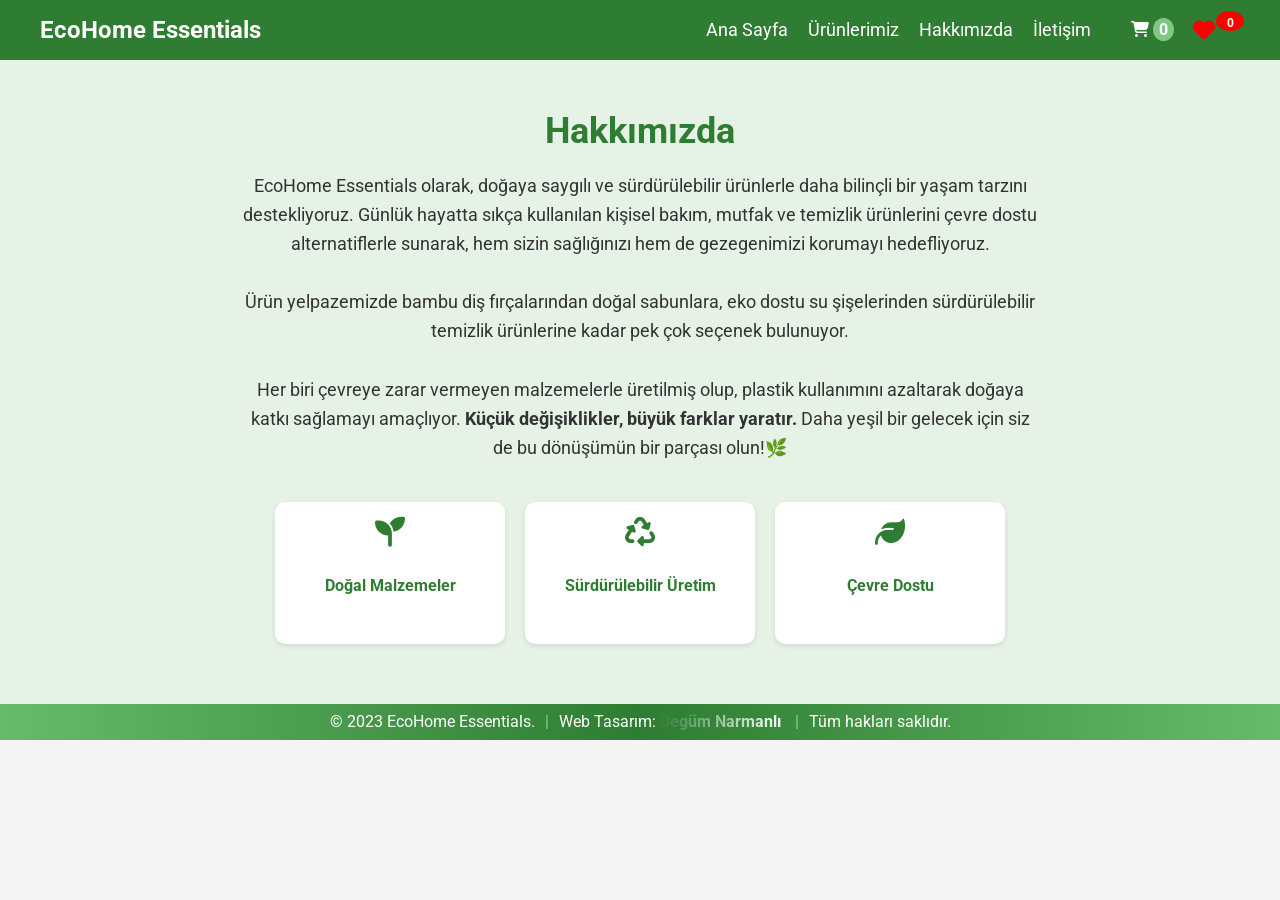
==== commit 1c3975e4: "favicon ve erişilebilirlik düzenlemeleri" ====
--- a/hakkimizda.html
+++ b/hakkimizda.html
@@ -4,6 +4,7 @@
     <meta charset="UTF-8" />
     <meta name="viewport" content="width=device-width, initial-scale=1.0" />
     <title>Hakkımızda</title>
+    <link rel="icon" type="image/svg+xml" href="images/favicon.svg" />
     <link rel="stylesheet" href="styles.css" />
     <link
       href="https://fonts.googleapis.com/css2?family=Roboto:wght@400;700&display=swap"
